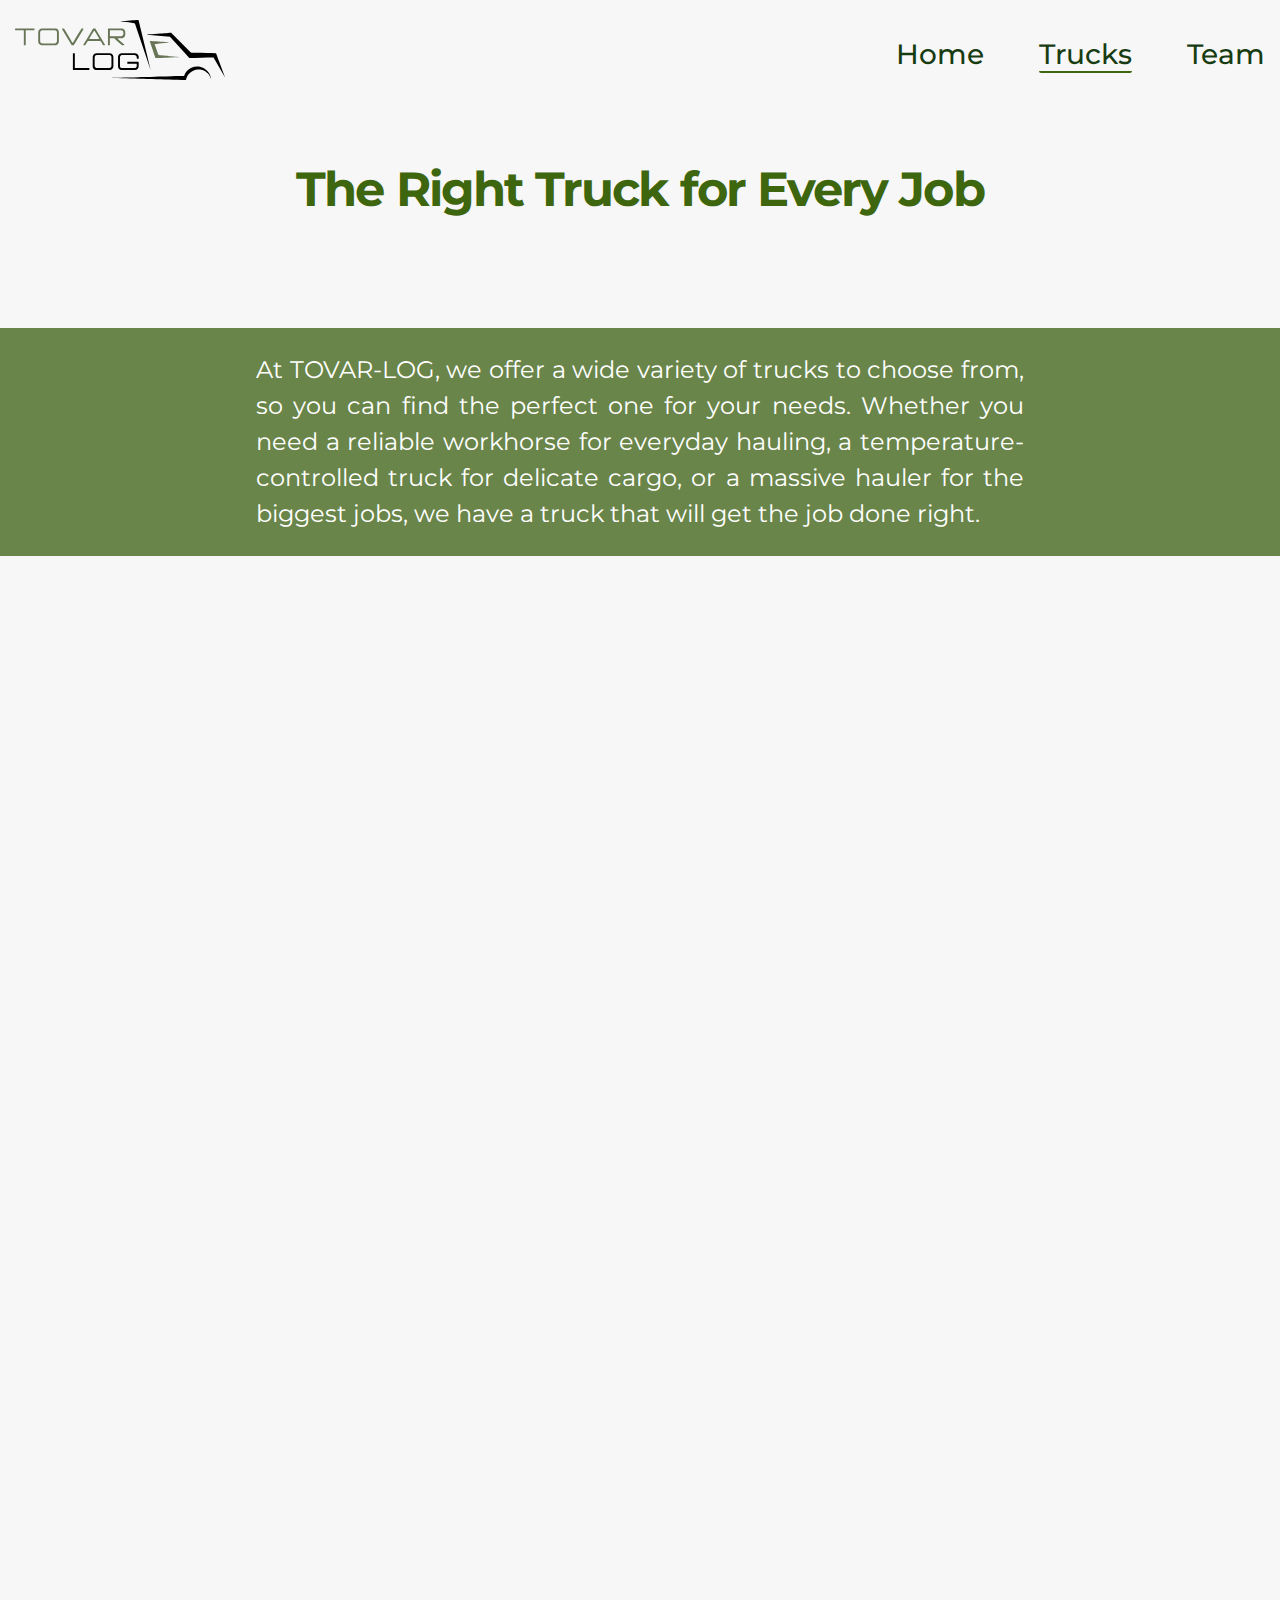
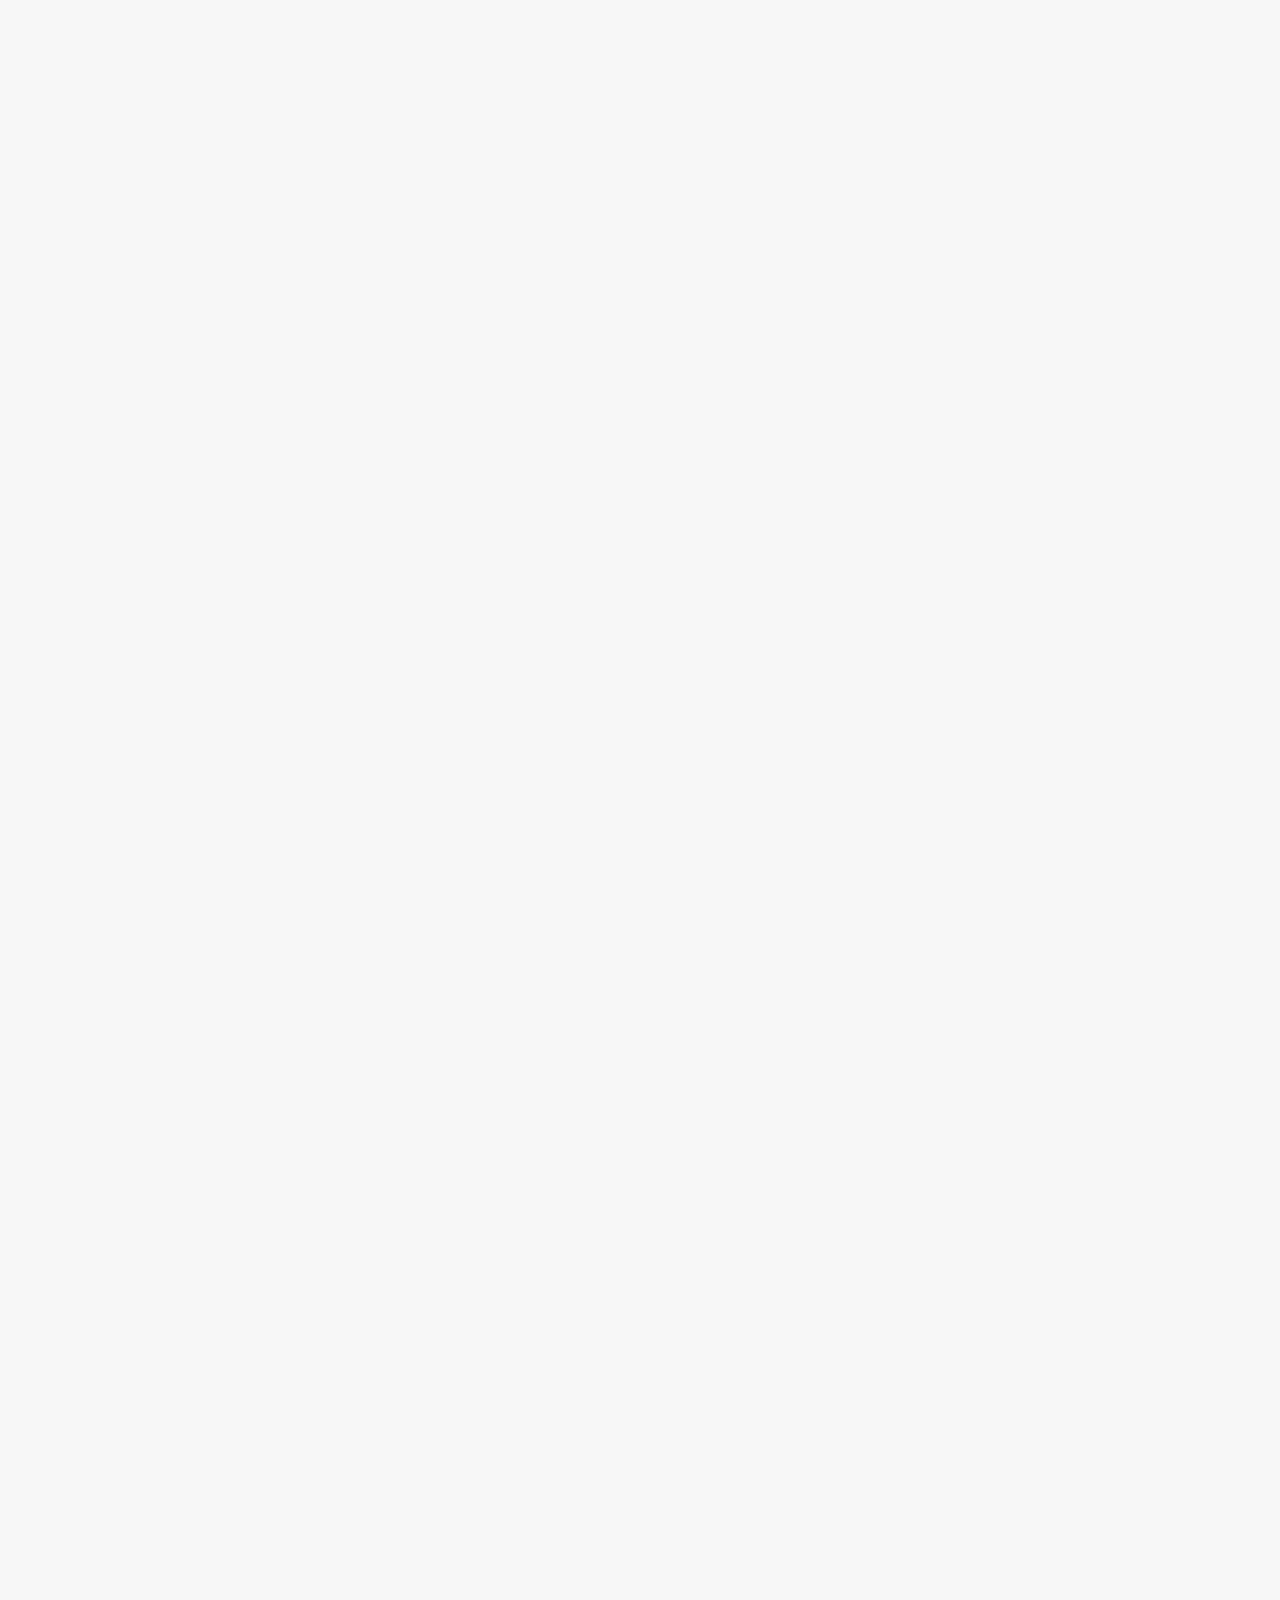
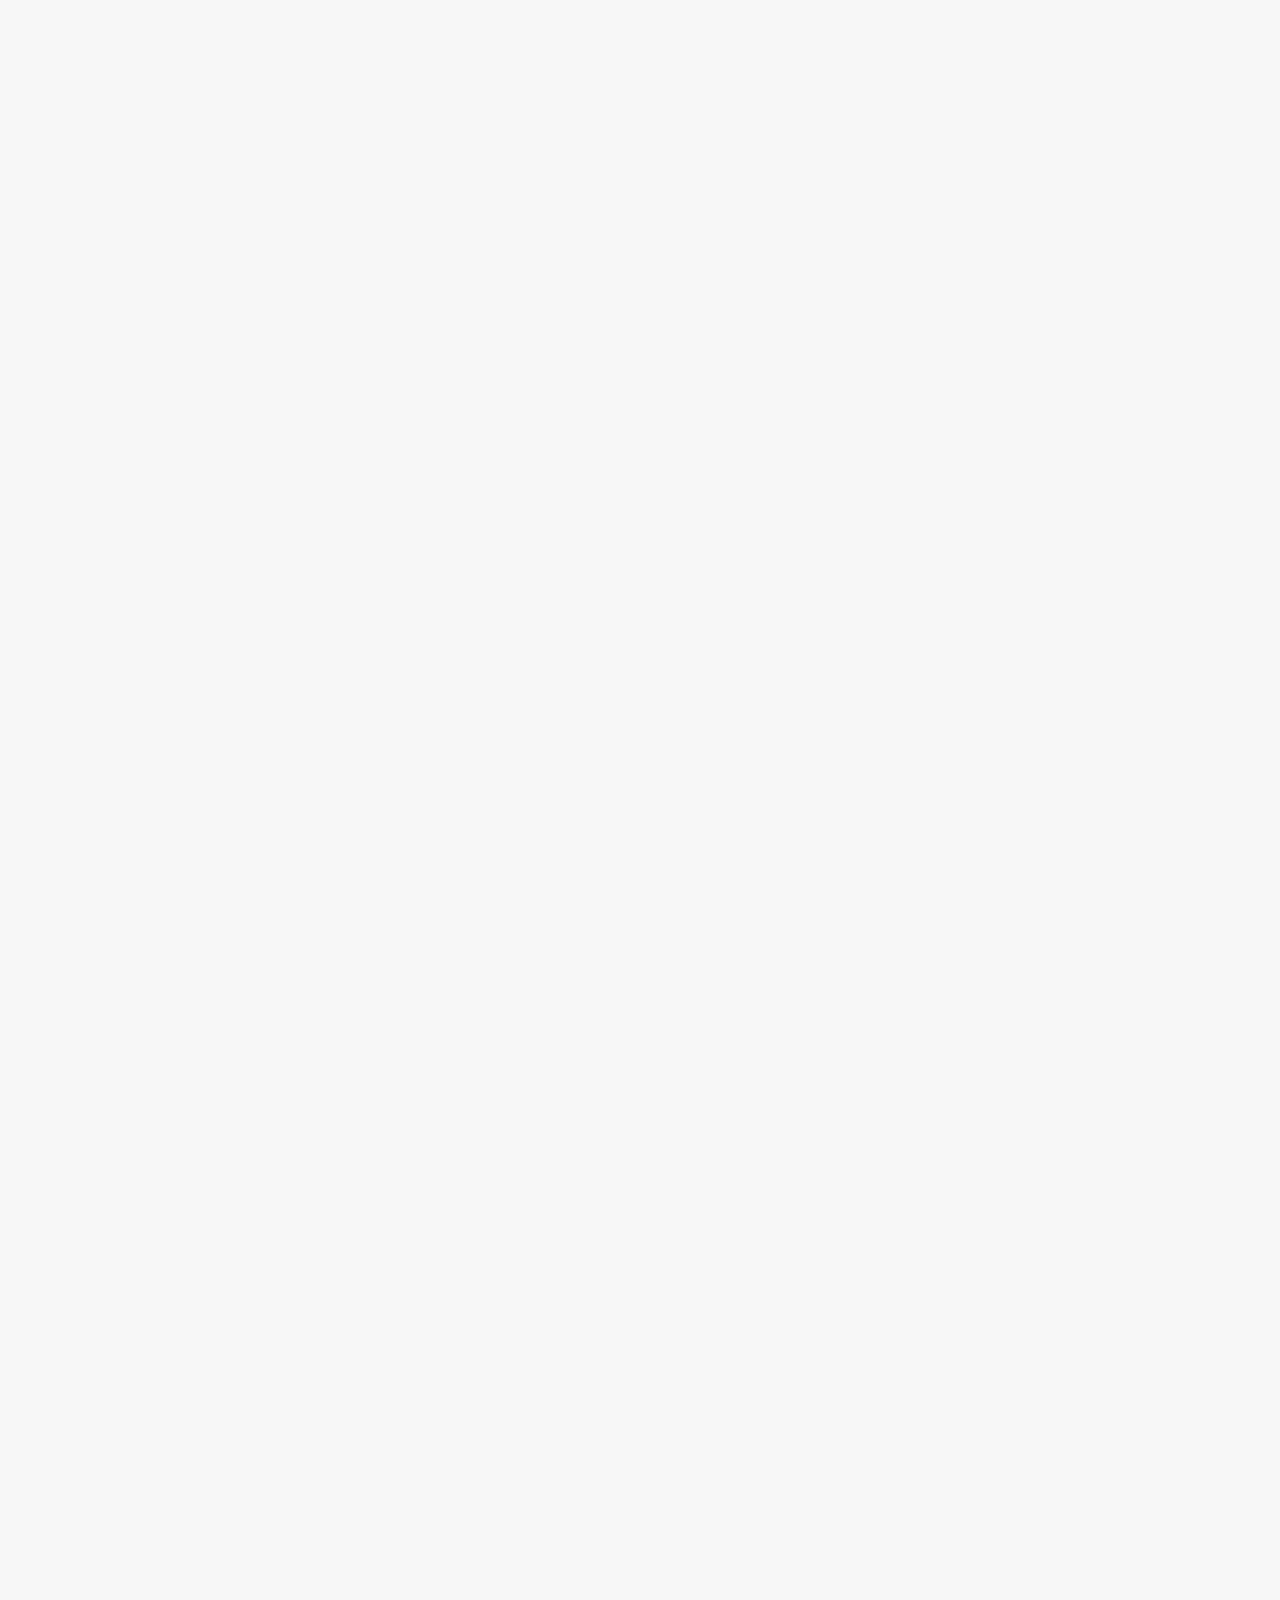
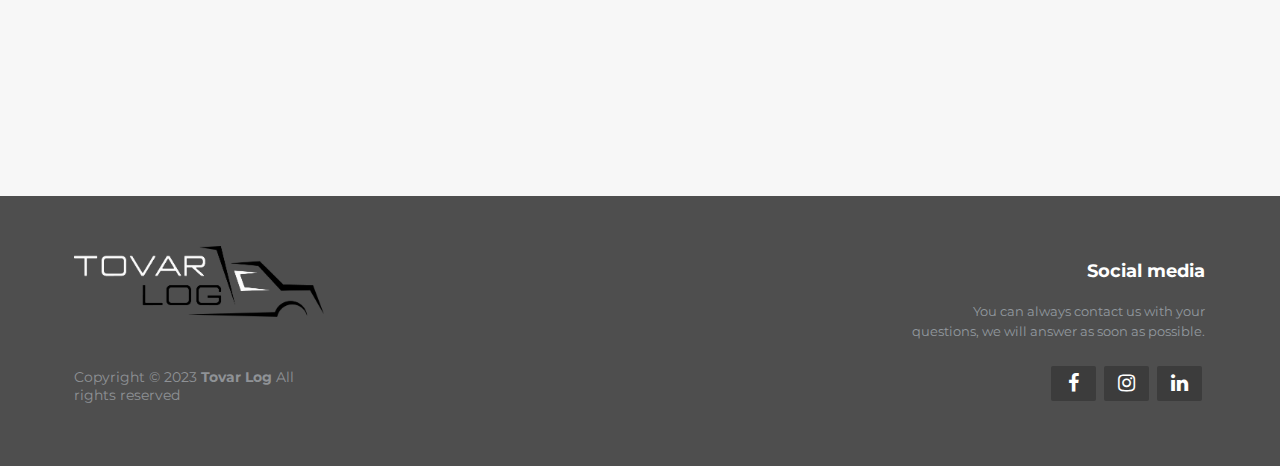
==== newtucks/index.html @ e6784a85 "Add files via upload" ====
<!DOCTYPE html>
<html>

<head>
  <meta charset="utf-8" />
  <meta name="viewport" content="initial-scale=1, width=device-width" />

  <link rel="stylesheet" href="./global.css" />
  <link rel="stylesheet" href="./index.css" />
  <title>Our Trucks
  </title>
  <link rel="icon" type="image/png" href="../public/icon_tovarl-removebg-preview.png">
  <link rel="stylesheet" href="https://fonts.googleapis.com/css2?family=Montserrat:wght@500;600;700&display=swap" />
  <link rel="stylesheet" href="https://cdnjs.cloudflare.com/ajax/libs/font-awesome/4.7.0/css/font-awesome.min.css">
</head>

<body>

  <div class="input-processor">
    <header class="output-handler">
   <a href="../index.html" class="sequence-controller">
     <img class="img-58ac1c7189a95d8965c5be222a-icon" loading="lazy" alt="oops" src="public/Asset 1.svg"  />  
      </a>  
      <div class="frame-parent">

        <div class="trucks-wrapper">
          <div class="trucks">
            <a href="../index.html" class="smart-solutions-for2">Home</a>
          </div>

        </div>
        <!-- <div class="home-wrapper">
           
            
           <a href="#" class="home">Home</a> 
          </div> -->

        <!-- <div class="home-wrapper">
            <a href="#link_about" class="about">About</a> 
          </div> -->
        <div class="trucks-wrapper">
          <div class="trucks">
            <a href="#" class="smart-solutions-for2" id="truckspage">Trucks</a>
          </div>

        </div>
        <div class="trucks-wrapper">
          <div class="trucks">
            <a href="../team fixed (1)/teamen.html" class="smart-solutions-for2">Team</a>
          </div>

        </div>

        <!-- <div class="data-store-wrapper">
              <div class="data-store">
                <div class="contact">
                <a href="#contact_link"  class="smart-solutions-for" id="contactbutton">Contact</a>
                </div>
               
                <div class="data-store-child"></div>
                
              </div>
              <div class="image-2"></div>
            </div> -->


        <!--          
          <div class="languages">
            <a href="indexpl.html"> <img class="pl_flag" src="poland-square-national-flag-vector.jpg" alt=""></a>
            <a href="index.html" ><img class="eng_flag" src="Flag_of_United_Kingdom_Flat_Square.jpg" alt=""></a>
        
          </div> -->
      </div>

    </header>

  </div>








  <div class="team">
    <h1 class="heading-2">The Right Truck for Every Job</h1>



    <section class="description">
      <p class="text">
        At TOVAR-LOG, we offer a wide variety of trucks to choose from, so you can find the perfect one for your needs. Whether you need a reliable workhorse for everyday hauling, a temperature-controlled truck for delicate cargo, or a massive hauler for the biggest jobs, we have a truck that will get the job done right.
      </p>
      </section>
    <main class="truck-comparison" data-animate-on-scroll>











      <div class="truck">
        <img class="truck-logo-1-icon" loading="lazy" alt="" src="./public/trucklogo-1@2x.png" />

        <h1 class="truck-standard">Truck Standard</h1>
        <div class="reliable-workhorse-offering">
          Reliable workhorse, offering a versatile solution for various
          transportation needs
        </div>

        <div class="info">
          <div class="info_block1"> <img src="./public/gps.svg" alt="">
            <p>GPS tracking:
              Real-time location monitoring for optimized routing</p>

          </div>
          <div class="info_block1"> <img src="./public/Versatile.svg" alt="">
            <p>Versatile: Haul a wide range of cargo types</p>

          </div>

         
        </div>
      </div>
















      <div class="truck">
        <img class="truck-logo-1-icon" loading="lazy" alt="" src="./public/vanlogo-1@2x.png" />

        <h1 class="truck-standard">Bus 3.5 Tons</h1>
        <div class="reliable-workhorse-offering">
          Ideal for transporting small cargo loads up to 3.5 tonnes
        </div>

        <div class="info">
          <div class="info_block1"> <img src="./public/time.svg" alt="">
            <p>Ideal balance of capacity and maneuverability</p>

          </div>
          <div class="info_block1"> <img src="./public/price.svg" alt="">
            <p>Cost-effective solution for streamlined logistics</p>

          </div>


        </div>
      </div>

      <div class="truck">
        <img class="truck-logo-1-icon" loading="lazy" alt="" src="./public/trucklogo-1--1@2x.png" />

        <h1 class="truck-standard">Truck Frigo</h1>
        <div class="reliable-workhorse-offering">
          The essential choice for temperature-sensitive cargo, ensuring freshness and quality.

        </div>

        <div class="info">
          <div class="info_block1"> <img src="./public/freeze.svg" alt="">
            <p>Frigo option: 
              Cold storage truck for perishable items</p>

          </div>
          <div class="info_block1"> <img src="./public/Versatile.svg" alt="">
            <p>Versatile: Haul a wide range of cargo types</p>

          </div>


        </div>
      </div>





      <div class="truck">
        <img class="truck-logo-1-icon" loading="lazy" alt="" src="./public/egaa-1@2x.png" />

        <h1 class="truck-standard">Mega Truck</h1>
        <div class="reliable-workhorse-offering">
          The ultimate hauler, designed to transport the largest and heaviest loads
        </div>

        <div class="info">
          <div class="info_block1"> <img src="./public/gps.svg" alt="">
            <p>GPS tracking:
              Real-time location monitoring for optimized routing</p>

          </div>
          <div class="info_block1"> <img src="./public/alot.svg" alt="">
            <p>Maximum Haul: Mega trailers maximize cargo space per trip</p>

          </div>


        </div>
      </div>



      
      <div class="truck">
        <img class="truck-logo-1-icon" loading="lazy" alt="" src="./public/jumbotruck-1@2x.png" />

        <h1 class="truck-standard">Jumbo Truck</h1>
        <div class="reliable-workhorse-offering">
          Delivers increased volume capacity with a <br>3-meter loading height, for bulky goods
        </div>

        <div class="info">
          <div class="info_block1"> <img src="./public/alot.svg" alt="">
            <p>Maximized cargo space per trip</p>

          </div>
          <div class="info_block1"> <img src="./public/3meter.svg" alt="">
            <p>3-meter loading height</p>

          </div>


        </div>
      </div>




      
      <div class="truck">
        <img class="truck-logo-1-icon" loading="lazy" alt="" src="./public/platform-2@2x.png" />

        <h1 class="truck-standard">Flatbed Truck</h1>
        <div class="reliable-workhorse-offering">
          Offers open-top design and ample cargo space, ideal for hauling large, bulky loads.
        </div>

        <div class="info">
          <div class="info_block1"> <img src="./public/long.svg" alt="">
            <p>Efficiency in Long-Haul Transport</p>

          </div>
          <div class="info_block1"> <img src="./public/Versatile.svg" alt="">
            <p>Versatile: Haul a wide range of cargo types</p>

          </div>


        </div>
      </div>



      
      <div class="truck">
        <img class="truck-logo-1-icon" loading="lazy" alt="" src="./public/walkingfloor-1@2x.png" />

        <h1 class="truck-standard">Walking floor</h1>
        <div class="reliable-workhorse-offering">
          Offers versatile, self-unloading capabilities, maximizing efficiency and minimizing handling risks for diverse cargo transport.
        </div>

        <div class="info">
          <div class="info_block1"> <img src="./public/time.svg" alt="">
            <p>Self-unloading for efficiency and safety</p>

          </div>
          <div class="info_block1"> <img src="./public/gas.svg" alt="">
            <p>Handles uneven terrain with ease</p>

          </div>


        </div>
      </div>






      <!-- <div class="truck">
          <img
            class="van-logo-1-icon"
            loading="lazy"
            alt=""
            src="./public/vanlogo-1@2x.png"
          />

          <h1 class="bus-35-tons">Bus 3.5 Tons</h1>
          <div class="ideal-for-transporting">
            Ideal for transporting small cargo loads up to 3.5 tonnes
          </div>
        </div>
        <div class="truck">
          <img
            class="truck-logo-1-1"
            loading="lazy"
            alt=""
            src="./public/trucklogo-1--1@2x.png"
          />

          <h1 class="truck-frigo">Truck Frigo</h1>
          <div class="the-ultimate-hauler">
            The ultimate hauler, designed to transport the largest and heaviest
            loads
          </div>
        </div>
        <div class="truck">
          <img
            class="egaa-1-icon"
            loading="lazy"
            alt=""
            src="./public/egaa-1@2x.png"
          />

          <h1 class="mega-truck">Mega Truck</h1>
          <div class="the-ultimate-hauler1">
            The ultimate hauler, designed to transport the largest and heaviest
            loads
          </div>
        </div>
        <div class="truck">
          <img
            class="jumbotruck-1-icon"
            loading="lazy"
            alt=""
            src="./public/jumbotruck-1@2x.png"
          />

          <h1 class="jumbo-truck">Jumbo Truck</h1>
          <div class="delivers-increased-volume">
            Delivers increased volume capacity with a 3-meter loading height,
            for bulky goods
          </div>
        </div>
        <div class="truck">
          <img
            class="platform-2-icon"
            loading="lazy"
            alt=""
            src="./public/platform-2@2x.png"
          />

          <h1 class="platform-truck">Platform Truck</h1>
          <div class="some-text-heresome">
            some text heresome text heresome text heresome text heresome text
            here
          </div>
        </div>
        
        <div class="truck">
          <img
            class="walking-floor-1-icon"
            loading="lazy"
            alt=""
            src="./public/walkingfloor-1@2x.png"
          />

          <h1 class="walking-floor">Walking floor</h1>
          <div class="some-text-heresome2">
            some text heresome text heresome text heresome text heresome text
            here
          </div>
        </div> -->
    </main>
  </div>


  <section class="footer-section">
    <footer class="footer-distributed">


      <div class="footer-left">
        <img src="../public/Layer 1.png" alt="">



        <p class="footer-company-name">Copyright © 2023 <strong>Tovar Log</strong> All rights reserved</p>
      </div>

      <div class="footer-center">

        <div style="overflow:hidden; padding-bottom:22.25%; position:relative; height:0; border-radius: 10px; filter: brightness(90%);">
          <iframe src="https://www.google.com/maps/embed?pb=!1m18!1m12!1m3!1d2560.15618679241!2d19.923783276431553!3d50.08336257152441!2m3!1f0!2f0!3f0!3m2!1i1024!2i768!4f13.1!3m3!1m2!1s0x47165b052b63f51f%3A0x7a3b1d1c13ee4baa!2sTOVAR-LOG!5e0!3m2!1sen!2spl!4v1713512622597!5m2!1sen!2spl" style="left:0; top:0; height:100%; width:100%; position:absolute; border:0;" allowfullscreen="" loading="lazy"></iframe>
      </div>
      </div>
      <div class="footer-right">
        <p class="footer-company-about">
          <span>Social media</span>
          You can always contact us with your questions, we will answer as soon as possible.
        </p>
        <div class="footer-icons">
          <a href="https://www.facebook.com/tovarlog?mibextid=LQQJ4d&rdid=U3EaLvjupR2QvJZK" target="_blank"><i class="fa fa-facebook"></i></a>
          <a href="https://www.instagram.com/tovarlog.spedycja/" target="_blank"><i class="fa fa-instagram"></i></a>
          <a href="https://www.linkedin.com/company/tovar-log" target="_blank"><i class="fa fa-linkedin"></i> </a>
          <!-- <a href="#"><i class="fa fa-twitter"></i></a> -->

        </div>

      </div>


    </footer>
  </section>

  <script>
    var scrollAnimElements = document.querySelectorAll("[data-animate-on-scroll]");
    var observer = new IntersectionObserver(
      (entries) => {
        for (const entry of entries) {
          if (entry.isIntersecting || entry.intersectionRatio > 0) {
            const targetElement = entry.target;
            targetElement.classList.add("animate");
            observer.unobserve(targetElement);
          }
        }
      },
      {
        threshold: 0.15,
      }
    );

    for (let i = 0; i < scrollAnimElements.length; i++) {
      observer.observe(scrollAnimElements[i]);
    }
  </script>
</body>

</html>
---- newtucks/global.css ----
body {
  background-color:   #f7f7f7;
  margin: 0;
  line-height: normal;
}

:root {
  /* fonts */
  --font-montserrat: Montserrat;

  /* font sizes */
  --font-size-lg: 18px;
  --font-size-21xl: 40px;
  --font-size-5xl: 24px;
  --font-size-13xl: 32px;

  /* Colors */
  --color-gray: #fcfcfc;
  --color-darkolivegreen: #3d660f;
  --color-darkslategray: #3c3c3c;

  /* Gaps */
  --gap-11xl: 30px;
  --gap-mini: 15px;

  /* Paddings */
  --padding-41xl: 60px;
  --padding-11xl: 30px;
  --padding-33xl: 52px;
  --padding-23xl: 42px;
  --padding-15xl: 34px;
  --padding-2xl: 21px;
  --padding-xl: 20px;

  /* Border radiuses */
  --br-7xl: 26px;
}
---- newtucks/index.css ----
.input-processor {
  /* position: -webkit-sticky; */
  position: sticky;
  align-self: stretch;
  /* height: 327px; */
  display: flex;
  flex-direction: row;
  align-items: flex-start;
  justify-content: center;
  padding: 0px 15px 70px 15px;
  box-sizing: border-box;
  max-width: 100%;
}

.description{
  
  background-color: #6a854a;
}
.description p{
  line-height: 150%;
  
  text-align: justify;
  font-size: 24px;
  padding: 0% 20%;
  max-width: 100%;
  color: white;
}
@media (max-width: 880px){
  .description p{
    line-height: 150%;
    
    text-align: justify;
    font-size: 18px;
    padding: 0% 10%;
    max-width: 100%;
    /* color: white; */
  }
}



.trucks-wrapper {
  /* width: 95px; */
  display: flex;
  flex-direction: column;
  align-items: flex-start;
  justify-content: flex-start;
  padding: 37px 0px 0px;
  box-sizing: border-box;
}
#truckspage{
  border-bottom: 2px solid #3D660F;
  border-radius: 2px;
}
.trucks {
  /* transform: translateY(1px); */
  align-self: stretch;
  height: 24px;
  position: relative;
  font-weight: 500;
  display: inline-block;
  flex-shrink: 0;
  z-index: 1;
  transition: .3s ;
}

.trucks:hover{
  transform: scale(1.1);
}
.smart-solutions-for2 {
  margin: 0;
  text-decoration: none;
  color:#173c11 ;
  transition: .3s;

}
.input-processor1 {
  width: 1315px;
  display: flex;
  flex-direction: row;
  align-items: flex-end;
  justify-content: center;
  gap: 99px;
  max-width: 100%;
}
.input-processor-wrapper {
  align-self: stretch;
  display: flex;
  flex-direction: row;
  align-items: flex-start;
  justify-content: center;
  padding: 0px var(--padding-xl) 196px var(--padding-2xl);
  box-sizing: border-box;
  max-width: 100%;
  text-align: left;
  font-size: var(--font-size-25xl);
  color: var(--color-darkslategray);
  font-family: var(--font-montserrat);
}


.output-handler {
  align-self: stretch;
  width: 1607px;
  display: flex;
  flex-direction: row;
  align-items: flex-start;
  justify-content: space-between;
  /* gap: var(--gap-xl); */
  gap:12%;
  max-width: 100%;
  text-align: left;

  color: var(--color-darkolivegreen-300);
  font-family: 'Montserrat';
}

.output-handler {
  /* margin-left: 15%; */
  /* width: 840px; */
  font-size: 28px;
}

.sequence-controller {
  
  /* align-self: stretch; */
  width: 210px;
  display: flex;
  flex-direction: column;
  align-items: flex-start;
  justify-content: flex-start;
  padding: 20px 0px 0px;
  box-sizing: border-box;
}
.img-58ac1c7189a95d8965c5be222a-icon {
  align-self: stretch;
  flex: 1;
  position: relative;
  max-width: 100%;
  overflow: hidden;
  max-height: 100%;
  object-fit: contain;
  z-index: 1;
}
.frame-parent {
  /* width: 767px; */
  display: flex;
  flex-direction: row;
  align-items: flex-start;
  justify-content: flex-start;
  gap: 55px;
  max-width: 100%;
}
.frame-parent1 {
  width: 1406px;
  display: flex;
  flex-direction: row;
  align-items: flex-start;
  justify-content: flex-start;
  padding: 0px 0px 501px;
  box-sizing: border-box;
  position: relative;
  gap: 85px;
  max-width: 100%;
}
.frame-parent3 {
  align-self: stretch;
  display: flex;
  flex-direction: column;
  align-items: flex-start;
  justify-content: flex-start;
  gap: 62px;
  opacity: 0;
  max-width: 100%;
  font-size: var(--font-size-6xl);
}
.frame-parent3.animate {
  animation: 1s ease 0s 1 normal forwards fade-in-top;
}
.frame-parent2 {
  transform: translateY(50px);
  align-self: stretch;
  display: flex;
  flex-direction: column;
  align-items: flex-start;
  justify-content: flex-start;
  gap: 105.8px;
  max-width: 100%;
}


@keyframes slide-in-bottom {
  0% {
    transform: translateY(200px);
    opacity: 0;
  }
  to {
    transform: translateY(0);
    opacity: 1;
  }
}
.heading-2,
.truck-logo-1-icon {
  position: relative;
  max-width: 100%;
}
.heading-2 {
  text-align: center;
  margin: 0;
  /* width: 390px; */
  height: 78px;
  font-size: inherit;
  letter-spacing: -1.92px;
  font-weight: 700;
  font-family: inherit;
  display: flex;
  align-items: center;
  box-sizing: border-box;
  padding-left: var(--padding-xl);
  padding-right: var(--padding-xl);
}
.truck-logo-1-icon {
  width: 405px;
  max-height: 100%;
  object-fit: contain;
}
.truck-standard {
  margin: 0;
  height: 35px;
  position: relative;
  font-size: inherit;
  font-weight: 600;
  font-family: inherit;
  display: flex;
  align-items: center;
  flex-shrink: 0;
}
.reliable-workhorse-offering,
.truck {
  display: flex;
  align-items: center;
  justify-content: center;
}
.reliable-workhorse-offering {
  /* width: 300px; */
  height: 95px;
  position: relative;
  font-size: var(--font-size-lg);
  font-weight: 500;
  text-align: center;
  flex-shrink: 0;
}
.truck {
  /* height: 550px; */
  /* perspective: 1000px; */
  width: 550px;
  border-radius: var(--br-7xl);
  background-color: var(--color-gray);
  border: 5px solid var(--color-darkolivegreen);
  box-sizing: border-box;
  flex-direction: column;
  padding: var(--padding-23xl) var(--padding-23xl);
  gap: var(--gap-11xl);
  max-width: 100%;
 /* transition: 2s ease; */
}




.truck:hover .info{
max-height: 550px;
}

/* 
.truck:hover .reliable-workhorse-offering{
  display: none;
} */

.info{
  gap: 10px;
  flex-direction: column;
  display: flex;
  max-height: 0;
    overflow: hidden;
    transition: 0.5s ease-out;
 /* transition: .5s ease; */
 height: fit-content;
 transition:  .8s  cubic-bezier(0.83, 0, 0.17, 1);

}
.info p{
  color: var(--color-darkslategray);
  font-size: 16px;
}
.info img{
  width: 70px;
}
.info_block1{
  gap: 10px;
  display: flex;
  align-items: center;
}





.van-logo-1-icon {
  width: 405px;
  position: relative;
  max-height: 100%;
  object-fit: contain;
  max-width: 100%;
}
.bus-35-tons {
  margin: 0;
  height: 35px;
  position: relative;
  font-size: inherit;
  font-weight: 600;
  font-family: inherit;
  display: flex;
  align-items: center;
  flex-shrink: 0;
}
.ideal-for-transporting,
.truck1 {
  display: flex;
  align-items: center;
  justify-content: center;
}
.ideal-for-transporting {
  width: 300px;
  height: 95px;
  position: relative;
  font-size: var(--font-size-lg);
  font-weight: 500;
  text-align: center;
  flex-shrink: 0;
}
.truck1 {
  width: 500px;
  border-radius: var(--br-7xl);
  background-color: var(--color-gray);
  border: 5px solid var(--color-darkolivegreen);
  box-sizing: border-box;
  flex-direction: column;
  padding: var(--padding-33xl) var(--padding-23xl);
  gap: var(--gap-11xl);
  max-width: 100%;
}
.truck-logo-1-1 {
  width: 405px;
  position: relative;
  max-height: 100%;
  object-fit: contain;
  max-width: 100%;
}
.truck-frigo {
  margin: 0;
  width: 245px;
  height: 35px;
  position: relative;
  font-size: inherit;
  font-weight: 600;
  font-family: inherit;
  display: flex;
  align-items: center;
  flex-shrink: 0;
}
.the-ultimate-hauler,
.truck2 {
  display: flex;
  align-items: center;
  justify-content: center;
}
.the-ultimate-hauler {
  width: 300px;
  height: 95px;
  position: relative;
  font-size: var(--font-size-lg);
  font-weight: 500;
  text-align: center;
  flex-shrink: 0;
}
.truck2 {
  width: 500px;
  border-radius: var(--br-7xl);
  background-color: var(--color-gray);
  border: 5px solid var(--color-darkolivegreen);
  box-sizing: border-box;
  flex-direction: column;
  padding: var(--padding-33xl) var(--padding-23xl);
  gap: var(--gap-11xl);
  max-width: 100%;
}
.egaa-1-icon {
  width: 405px;
  position: relative;
  max-height: 100%;
  object-fit: contain;
  max-width: 100%;
}
.mega-truck {
  margin: 0;
  height: 35px;
  position: relative;
  font-size: inherit;
  font-weight: 600;
  font-family: inherit;
  display: flex;
  align-items: center;
  flex-shrink: 0;
}
.the-ultimate-hauler1,
.truck3 {
  display: flex;
  align-items: center;
  justify-content: center;
}
.the-ultimate-hauler1 {
  width: 300px;
  height: 95px;
  position: relative;
  font-size: var(--font-size-lg);
  font-weight: 500;
  text-align: center;
  flex-shrink: 0;
}
.truck3 {
  width: 500px;
  border-radius: var(--br-7xl);
  background-color: var(--color-gray);
  border: 5px solid var(--color-darkolivegreen);
  box-sizing: border-box;
  flex-direction: column;
  padding: var(--padding-33xl) var(--padding-23xl);
  gap: var(--gap-11xl);
  max-width: 100%;
}
.jumbotruck-1-icon {
  width: 405px;
  position: relative;
  max-height: 100%;
  object-fit: contain;
  max-width: 100%;
}
.jumbo-truck {
  margin: 0;
  height: 35px;
  position: relative;
  font-size: inherit;
  font-weight: 600;
  font-family: inherit;
  display: flex;
  align-items: center;
  flex-shrink: 0;
}
.delivers-increased-volume,
.truck4 {
  display: flex;
  align-items: center;
  justify-content: center;
}
.delivers-increased-volume {
  width: 300px;
  height: 95px;
  position: relative;
  font-size: var(--font-size-lg);
  font-weight: 500;
  text-align: center;
  flex-shrink: 0;
}
.truck4 {
  width: 500px;
  border-radius: var(--br-7xl);
  background-color: var(--color-gray);
  border: 5px solid var(--color-darkolivegreen);
  box-sizing: border-box;
  flex-direction: column;
  padding: var(--padding-33xl) var(--padding-23xl);
  gap: var(--gap-11xl);
  max-width: 100%;
}
.platform-2-icon {
  width: 405px;
  position: relative;
  max-height: 100%;
  object-fit: contain;
  max-width: 100%;
}
.platform-truck {
  margin: 0;
  height: 35px;
  position: relative;
  font-size: inherit;
  font-weight: 600;
  font-family: inherit;
  display: flex;
  align-items: center;
  flex-shrink: 0;
}
.some-text-heresome,
.truck5 {
  display: flex;
  align-items: center;
  justify-content: center;
}
.some-text-heresome {
  width: 300px;
  height: 95px;
  position: relative;
  font-size: var(--font-size-lg);
  font-weight: 500;
  text-align: center;
  flex-shrink: 0;
}
.truck5 {
  width: 500px;
  border-radius: var(--br-7xl);
  background-color: var(--color-gray);
  border: 5px solid var(--color-darkolivegreen);
  box-sizing: border-box;
  flex-direction: column;
  padding: var(--padding-33xl) var(--padding-23xl);
  gap: var(--gap-11xl);
  max-width: 100%;
}
.icon {
  width: 405px;
  position: relative;
  max-height: 100%;
  object-fit: contain;
  max-width: 100%;
}
.semi-truck {
  margin: 0;
  height: 35px;
  position: relative;
  font-size: inherit;
  font-weight: 600;
  font-family: inherit;
  display: flex;
  align-items: center;
  flex-shrink: 0;
}
.some-text-heresome1,
.truck6 {
  display: flex;
  align-items: center;
  justify-content: center;
}
.some-text-heresome1 {
  width: 300px;
  height: 95px;
  position: relative;
  font-size: var(--font-size-lg);
  font-weight: 500;
  text-align: center;
  flex-shrink: 0;
}
.truck6 {
  width: 500px;
  border-radius: var(--br-7xl);
  background-color: var(--color-gray);
  border: 5px solid var(--color-darkolivegreen);
  box-sizing: border-box;
  flex-direction: column;
  padding: var(--padding-33xl) var(--padding-23xl);
  gap: var(--gap-11xl);
  max-width: 100%;
}
.walking-floor-1-icon {
  width: 405px;
  position: relative;
  max-height: 100%;
  object-fit: contain;
  max-width: 100%;
}
.walking-floor {
  margin: 0;
  height: 35px;
  position: relative;
  font-size: inherit;
  font-weight: 600;
  font-family: inherit;
  display: flex;
  align-items: center;
  flex-shrink: 0;
}
.some-text-heresome2,
.truck7 {
  display: flex;
  align-items: center;
  justify-content: center;
}
.some-text-heresome2 {
  width: 300px;
  height: 95px;
  position: relative;
  font-size: var(--font-size-lg);
  font-weight: 500;
  text-align: center;
  flex-shrink: 0;
}
.truck7 {
  width: 500px;
  border-radius: var(--br-7xl);
  background-color: var(--color-gray);
  border: 5px solid var(--color-darkolivegreen);
  box-sizing: border-box;
  flex-direction: column;
  padding: var(--padding-33xl) var(--padding-23xl);
  gap: var(--gap-11xl);
  max-width: 100%;
}
.team,
.truck-comparison {
  display: flex;
  align-items: center;
  text-align: left;
  font-family: var(--font-montserrat);
}
.truck-comparison {
  align-self: stretch;
  flex-direction: row;
  flex-wrap: wrap;
  justify-content: center;
  padding: 0 120px;
  padding-bottom: 130px;
  box-sizing: border-box;
  gap: 44px 90px;
  opacity: 0;
  /* min-height: 1756px; */
  max-width: 100%;
  font-size: 35px;
  color: var(--color-darkslategray);
}
.truck-comparison.animate {
  animation: 2s ease 0s 1 normal forwards slide-in-bottom;
}
.team {
  width: 100%;
  position: relative;
  background-color: #f7f7f7;
  flex-direction: column;
  justify-content: flex-start;
  gap: 100px;
  line-height: normal;
  letter-spacing: normal;
  font-size: 48px;
  color: var(--color-darkolivegreen);
}





.footer-section {
  width: 100%;
  margin: 0;
  padding: 0;
  background-color: #4e4e4e;

}

footer {
  bottom: 0;
  background-color: #ffffff;

}

@media (max-height:800px) {
  footer {
    position: static;
  }

}
@media (max-width:400px) {
 
  #frame-parent-pl{
    margin-left: 3%;
  }
}

.footer-distributed {
  background-color: #4e4e4e;
  box-sizing: border-box;
  width: 100%;
  text-align: left;
  font: bold 16px Montserrat;
  padding: 50px 50px 60px 50px;
  padding-top: 50px;
}

.footer-distributed .footer-left,
.footer-distributed .footer-center,
.footer-distributed .footer-right {
  display: inline-block;
  vertical-align: top;
}

/* Footer left */

.footer-distributed .footer-left {
  width: 20%;
  margin-left: 2%;
}

.footer-left img {
  padding-bottom: 47px;
  width: 250px;
}

/* Footer links */

.footer-distributed .footer-links {
  color: #ffffff;
  margin: 20px 0 12px;
}

.footer-distributed .footer-links a {
  display: inline-block;
  line-height: 1.8;
  text-decoration: none;
  color: inherit;
}

.footer-distributed .footer-company-name {
  color: #8f9296;
  font-size: 14px;
  font-weight: normal;
  margin: 0;
}

/* Footer Center */

.footer-distributed .footer-center {
  width: 50%;
}

.footer-distributed .footer-center i {
  background-color: #597192;
  color: #ffffff;
  font-size: 25px;
  width: 38px;
  height: 38px;
  border-radius: 50%;
  text-align: center;
  line-height: 42px;
  margin: 13px 15px;
  vertical-align: middle;
}

.footer-distributed .footer-center i.fa-envelope {
  font-size: 17px;
  line-height: 38px;
}

.footer-distributed .footer-center p {
  display: inline-block;
  color: #ffffff;
  vertical-align: middle;
  margin: 0;
}

.footer-distributed .footer-center p span {
  display: block;
  font-weight: normal;
  font-size: 14px;
  line-height: 2;
}

.footer-distributed .footer-center p a {
  color: #72ade9;
  text-decoration: none;

}
/* Footer Right */

.footer-distributed .footer-right {
  margin-top: 15px;
  width: 25%;
}

.footer-distributed .footer-company-about {

  /* width: 400px; */
  line-height: 20px;
  text-align: right;
  color: #92999f;
  font-size: 13px;
  font-weight: normal;
  margin: 0;
}

.footer-distributed .footer-company-about span {
  display: block;
  color: #ffffff;
  font-size: 18px;
  font-weight: bold;
  margin-bottom: 20px;
}

.footer-distributed .footer-icons {
  margin-top: 25px;
  /* margin-left: 65%; */
  float: right;
  /* margin-left:; */

}

.footer-distributed .footer-icons a {
  display: inline-block;
  width: 45px;
  height: 35px;
  cursor: pointer;
  background-color: #3c3c3c;
  border-radius: 2px;
  font-size: 20px;
  color: #ffffff;
  text-align: center;
  line-height: 35px;
  margin-right: 3px;
  margin-bottom: 5px;
}

.footer-distributed .footer-icons a:hover {
  background-color: #2e4f0988;
}

.footer-links a:hover {
  color: #3F71EA;
}

@media (max-width: 880px) {

  .footer-distributed .footer-left,
  .footer-distributed .footer-center,
  .footer-distributed  {
    display: block;
    width: 100%;
    /* margin-bottom: 40px; */
    text-align: center;
  }
  .footer-distributed .footer-center i {
    margin-left: 0;
  }
}


@media (max-width: 880px) {
  .footer-distributed .footer-right{
    width: 100%;
  }
  .footer-distributed .footer-icons{
    margin-left: 0%;
    float: initial;
    /* width: 130px; */
  }
  .footer-right{
    text-align: center;
    /* margin-right: 500px; */
  }
  .footer-distributed .footer-company-about{
    margin-top: 35px;
    text-align: center;
    /* transform: translateX(-50px); */
  }
  /* .footer-distributed .footer-icons{
    margin-left:110px;
    display: inline-flex;
  } */


}


.mapgoogle{
filter: brightness(80%);
margin-left: 17%;
transform: translateY(-20px);
}

@media (max-width: 880px) {
  .mapgoogle{
  width: 100%;
  left: 20%;
  }
}
@media screen and (max-width: 1050px) {
  .mapgoogle{
    display: none;
  }}
















@media screen and (max-width: 1200px) {
  
  .input-processor1 {
    flex-wrap: wrap;
  }

  .truck-comparison {
    padding-left: var(--padding-41xl);
    padding-right: var(--padding-41xl);
    box-sizing: border-box;
    padding-bottom: 100px;
  }
}
@media screen and (max-width: 1050px) {
  .input-processor1 {
    gap: var(--gap-30xl);
  }
  .heading-2 {
    font-size: 51px;
  }
  .frame-parent1 {
    gap: 42px;
    padding-bottom: 326px;
    box-sizing: border-box;
  }
  .input-processor-wrapper {
    padding-bottom: 127px;
    box-sizing: border-box;
  }
  .bus-35-tons,
  .jumbo-truck,
  .mega-truck,
  .platform-truck,
  .semi-truck,
  .truck-frigo,
  .truck-standard,
  .walking-floor {
    font-size: var(--font-size-13xl);
  }
  .team {
    gap: 72px;
  }
}
@media screen and (max-width: 750px) {
  .output-handler{
    font-size: 25px;
  }
  .truck,
  .truck1,
  .truck2,
  .truck3,
  .truck4,
  .truck5,
  .truck6,
  .truck7 {
    gap: var(--gap-mini);
    padding: var(--padding-15xl) var(--padding-2xl);
    box-sizing: border-box;
  }
  .truck-comparison {
    gap: 45px;
    padding-left: var(--padding-11xl);
    padding-right: var(--padding-11xl);
    box-sizing: border-box;
  }
  .team {
    gap: 36px;
  }
}




@media screen and (max-width: 450px) {
  .frame-parent {
    margin-left: 17%;
    gap: 20px;
  }
  .input-processor{
    padding: 0px 0px 70px 0px;

  }
  .footer-distributed .footer-icons a{
    width: 100px;
  }
  .frame-parent1 {
    gap: var(--gap-2xl);
  }

  .frame-parent3 {
    gap: 31px;
  }

  
  .frame-parent2 {
    gap: 53px;
  }
  .frame-parent5 {
    gap: 58px;
  }
  .sequence-controller {
    margin-left: 23%;
  }

  #polska{
    margin-left:8%;
  }
  .output-handler{
    flex-direction: column;
  }
  
  .input-processor1 {
    gap: var(--gap-6xl);
  }
  .input-processor-wrapper {
    padding-bottom: 83px;
    box-sizing: border-box;
  }
  .heading-2 {
    font-size: 23px;
  }
  .bus-35-tons,
  .jumbo-truck,
  .mega-truck,
  .platform-truck,
  .semi-truck,
  .truck-frigo,
  .truck-standard,
  .walking-floor {
    font-size: var(--font-size-5xl);
  }
  .truck-comparison {
    gap: 22px;
  }
}
@media screen and (max-width: 400px) {
  .frame-parent {
    margin-left: 15%;
    gap: 20px;
  }
  #polska{
    margin-left:3%;
  }
}
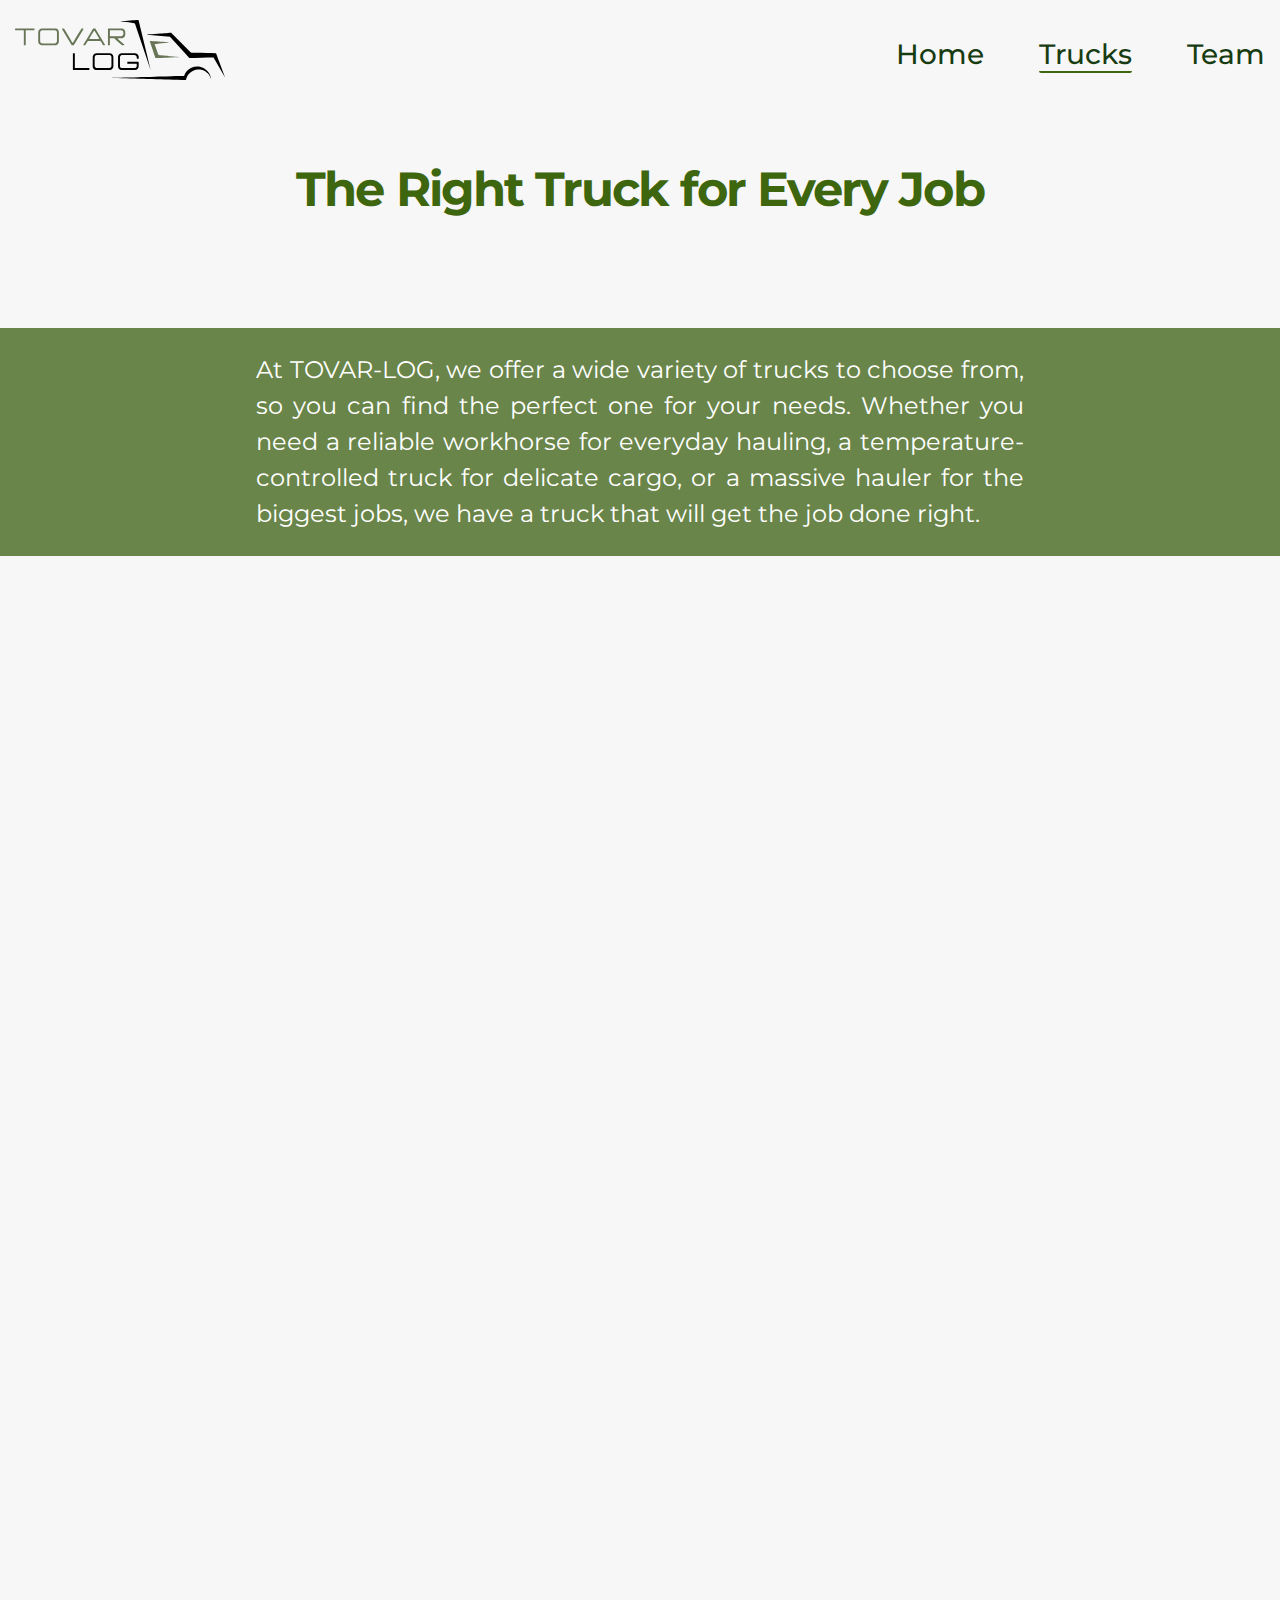
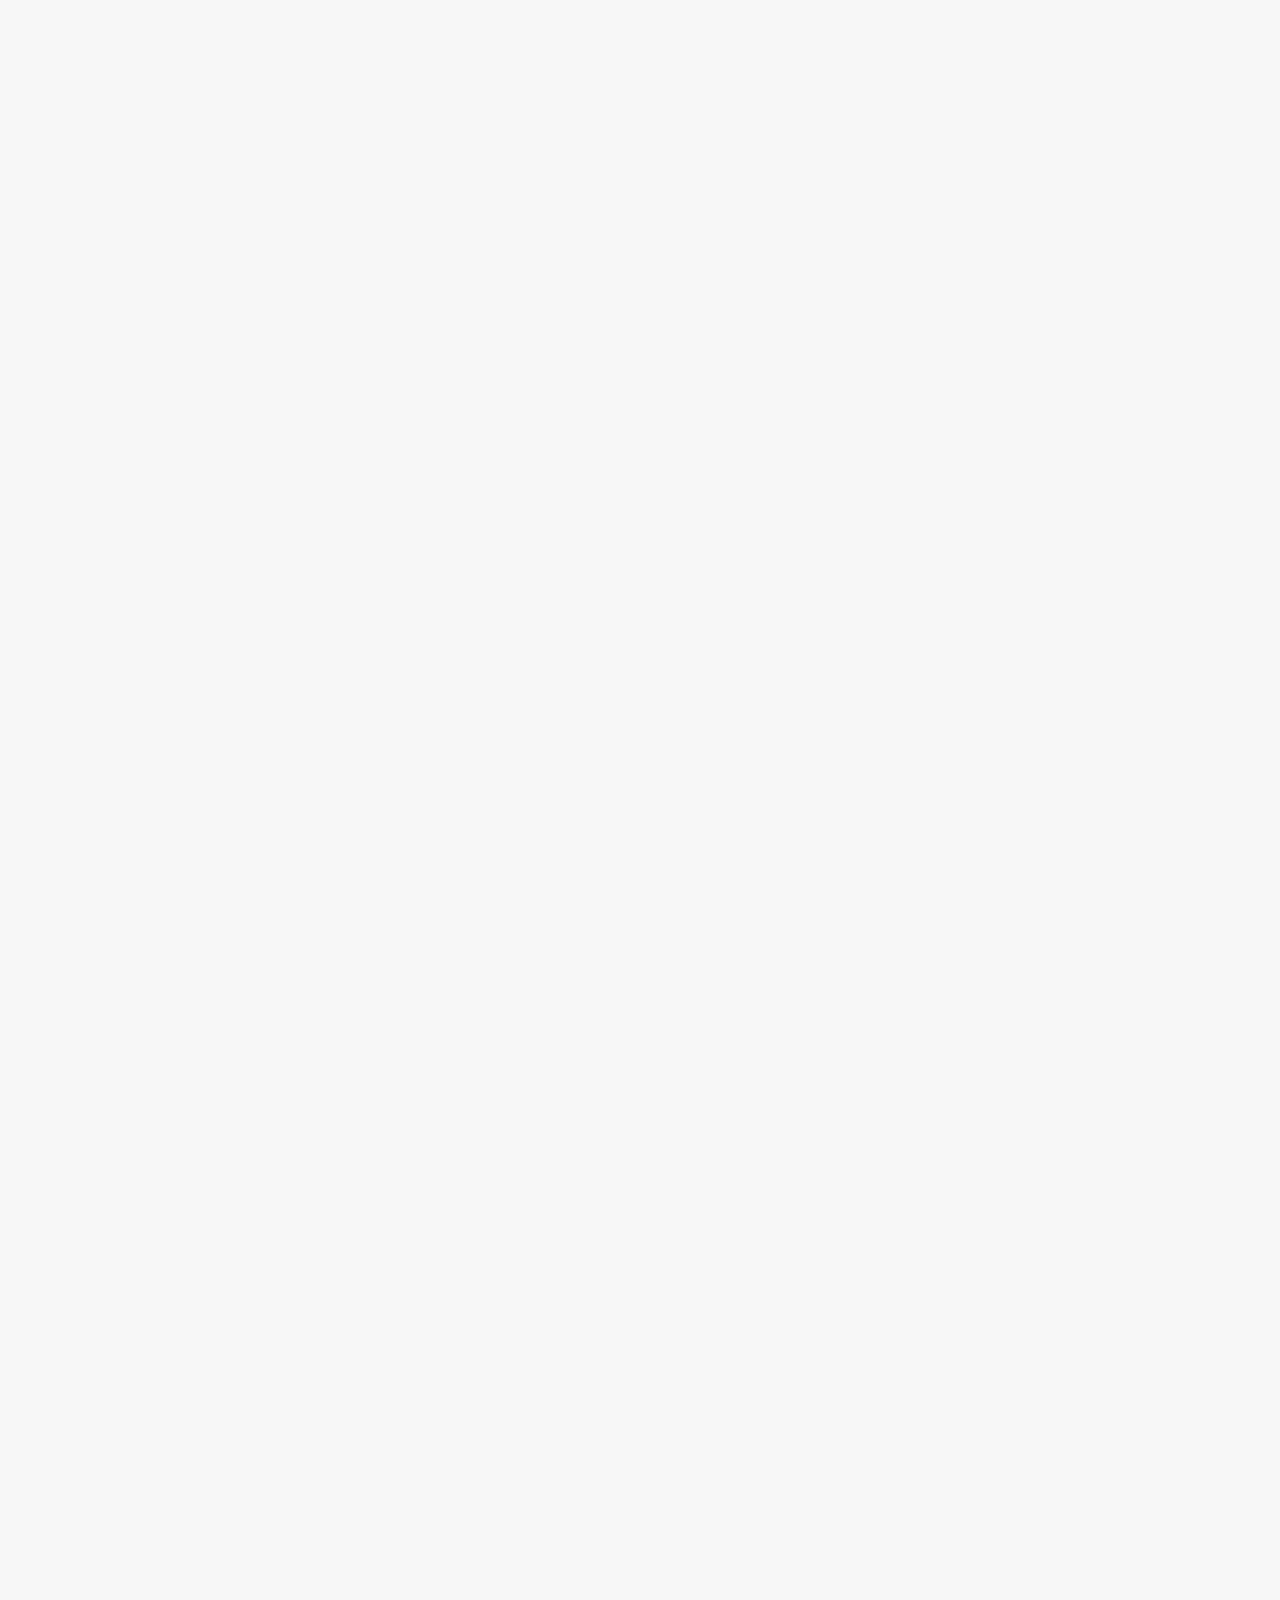
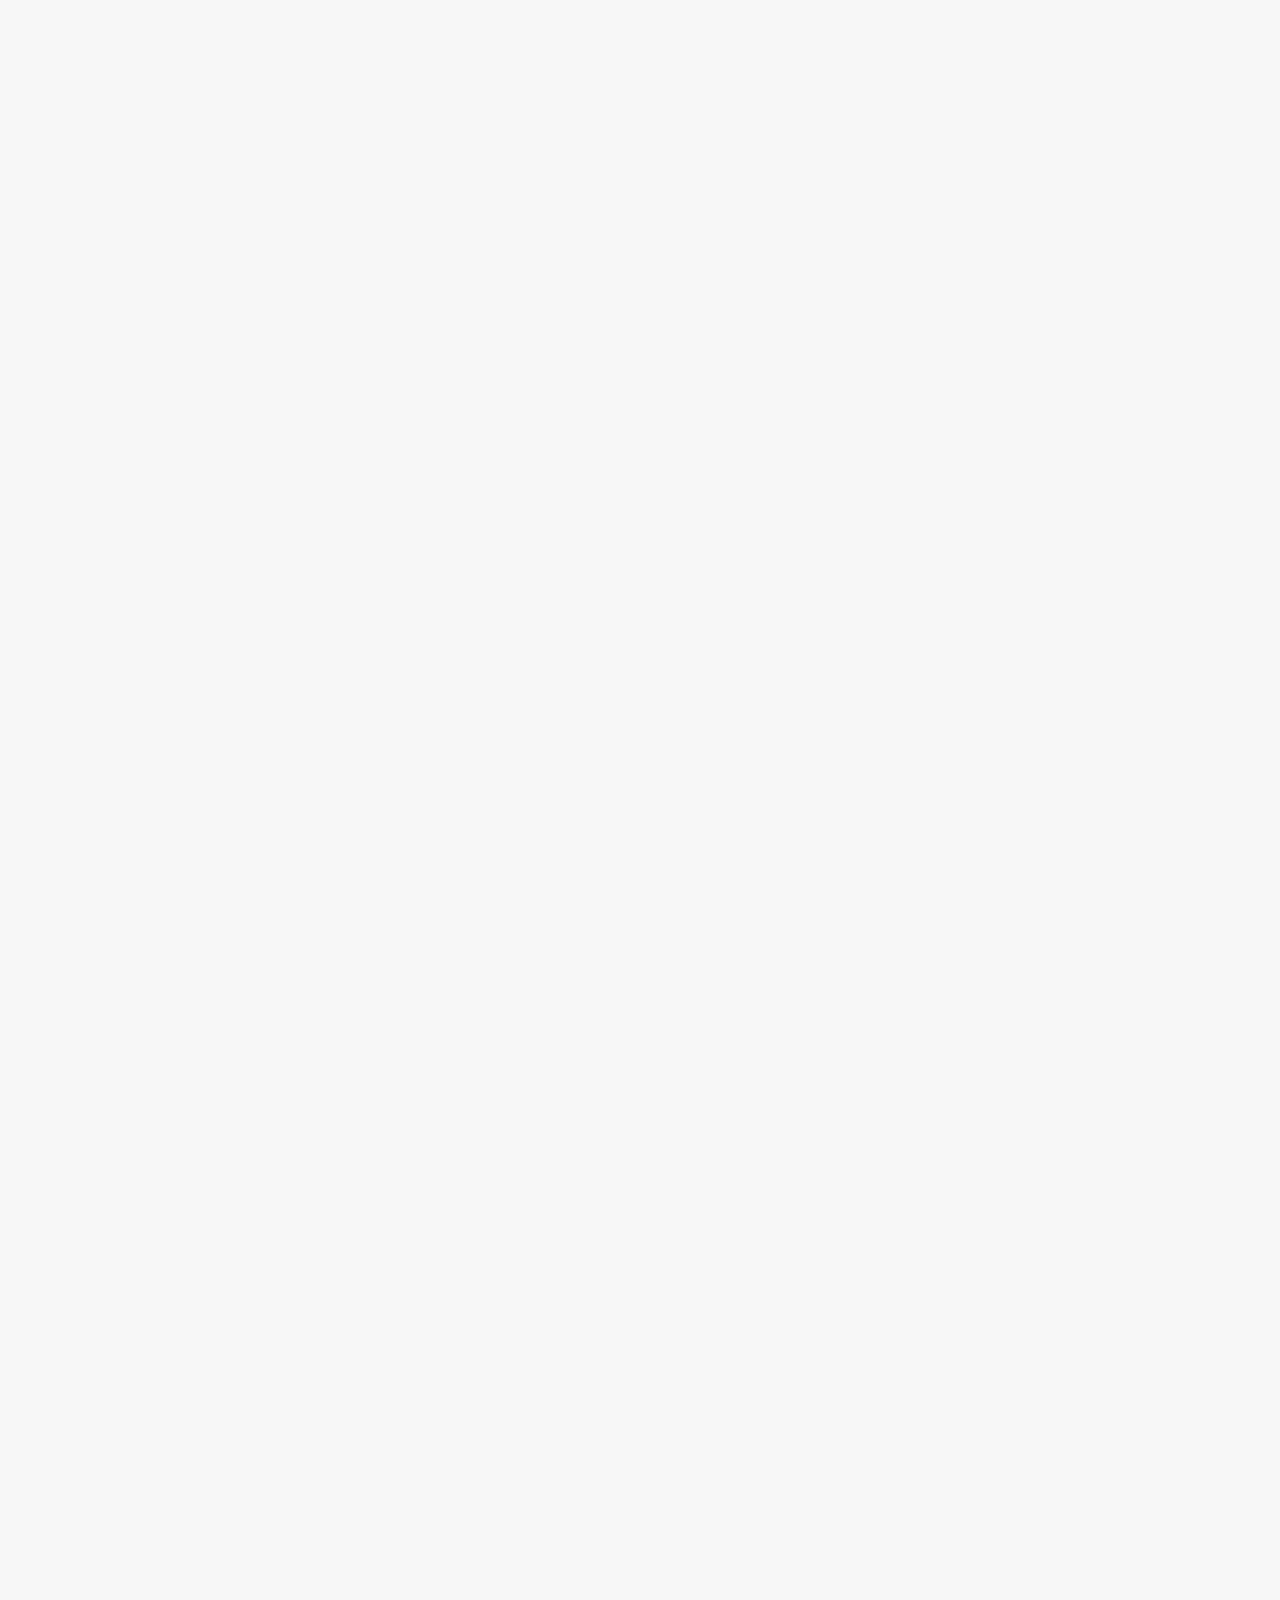
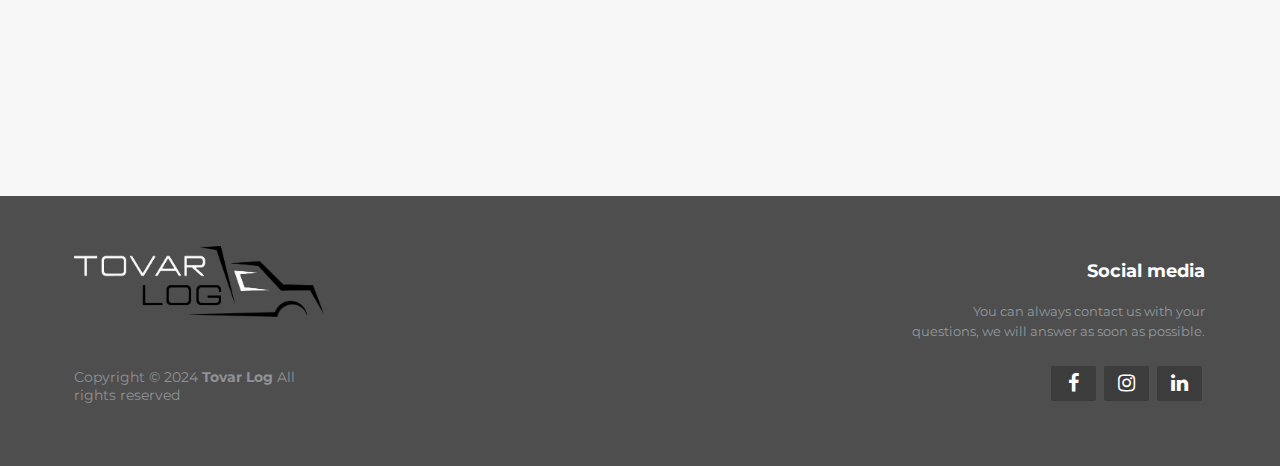
==== commit 34e13459: "Update index.html" ====
--- a/newtucks/index.html
+++ b/newtucks/index.html
@@ -395,7 +395,7 @@
 
 
 
-        <p class="footer-company-name">Copyright © 2023 <strong>Tovar Log</strong> All rights reserved</p>
+        <p class="footer-company-name">Copyright © 2024 <strong>Tovar Log</strong> All rights reserved</p>
       </div>
 
       <div class="footer-center">
@@ -446,4 +446,4 @@
   </script>
 </body>
 
-</html>+</html>
